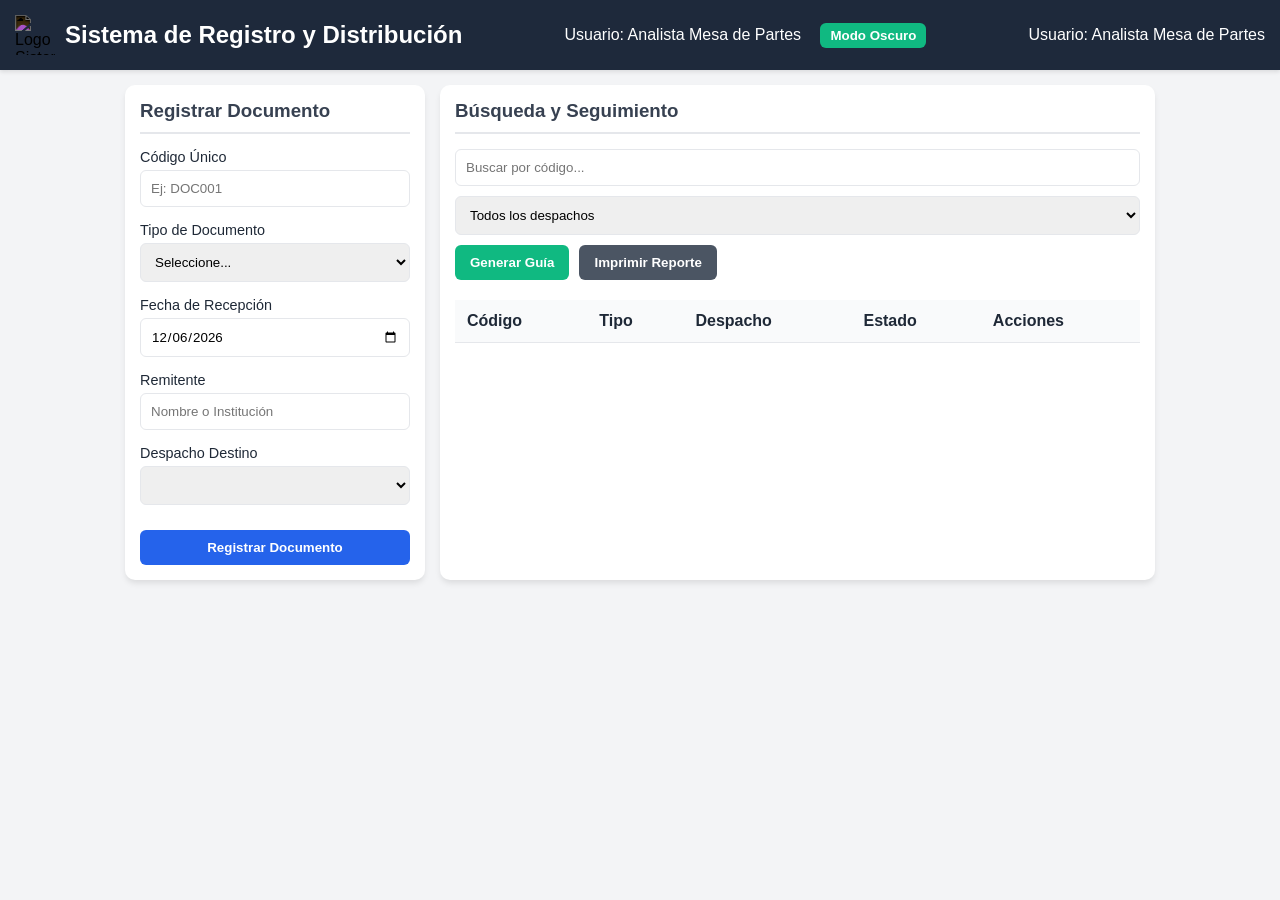
==== index.html @ 806da579 "cambios" ====
<!DOCTYPE html>
<html lang="es">
<head>
    <meta charset="UTF-8">
    <meta name="viewport" content="width=device-width, initial-scale=1.0">
    <title>Sistema de Trámite Documentario | Grupo 01</title>
    <link rel="stylesheet" href="style.css">
</head>
<body>
    <header class="navbar">
        <div class="logo-container">
            <img src="https://cdn-icons-png.flaticon.com/512/2912/2912773.png" alt="Logo Sistema" class="logo">
            <h2>Sistema de Registro y Distribución</h2>
        </div>
        <div class="user-actions">
            <span class="user-info">Usuario: Analista Mesa de Partes</span>
            <button id="btnDarkMode" class="btn btn-secondary" style="margin-left: 15px; padding: 5px 10px;">Modo Oscuro</button>
        </div>
        <div class="user-info">Usuario: Analista Mesa de Partes</div>
    </header>

    <main class="container">
        <aside class="panel form-panel">
            <h3>Registrar Documento</h3>
            <form id="formRegistro">
                <div class="form-group">
                    <label>Código Único</label>
                    <input type="text" id="codigo" name="codigo" required placeholder="Ej: DOC001" autocomplete="off">
                </div>
                <div class="form-group">
                    <label>Tipo de Documento</label>
                    <select id="tipo" name="tipo" required>
                        <option value="">Seleccione...</option>
                        <option value="Oficio">Oficio</option>
                        <option value="Solicitud">Solicitud</option>
                        <option value="Carta">Carta</option>
                        <option value="Expediente">Expediente</option>
                    </select>
                </div>
                <div class="form-group">
                    <label>Fecha de Recepción</label>
                    <input type="date" id="fecha" name="fecha" required>
                </div>
                <div class="form-group">
                    <label>Remitente</label>
                    <input type="text" id="remitente" name="remitente" required placeholder="Nombre o Institución">
                </div>
                <div class="form-group">
                    <label>Despacho Destino</label>
                    <select id="despacho" name="despacho" required>
                        </select>
                </div>
                <button type="submit" class="btn btn-primary">Registrar Documento</button>
            </form>
            <div id="toast" class="toast hidden"></div>
        </aside>

        <section class="panel table-panel">
            <div class="toolbar">
                <h3>Búsqueda y Seguimiento</h3>
                <div class="filters">
                    <input type="text" id="buscarCodigo" placeholder="Buscar por código..." autocomplete="off">
                    <select id="filtroDespacho">
                        <option value="">Todos los despachos</option>
                        </select>
                    <button class="btn btn-secondary" onclick="generarGuia()">Generar Guía</button>
                    <button class="btn" style="background-color: #4b5563; color: white;" onclick="window.print()">Imprimir Reporte</button>
                </div>
            </div>

            <div class="table-container">
                <table id="tablaDocumentos">
                    <thead>
                        <tr>
                            <th>Código</th>
                            <th>Tipo</th>
                            <th>Despacho</th>
                            <th>Estado</th>
                            <th>Acciones</th>
                        </tr>
                    </thead>
                    <tbody>
                        </tbody>
                </table>
            </div>
        </section>
    </main>

    <script src="app.js"></script>
</body>
</html>
---- style.css ----
:root {
    --primary: #2563eb;
    --primary-hover: #1d4ed8;
    --secondary: #10b981;
    --bg-color: #f3f4f6;
    --panel-bg: #ffffff;
    --text-main: #1f2937;
    --border: #e5e7eb;
}

* {
    box-sizing: border-box;
    margin: 0;
    padding: 0;
    font-family: 'Segoe UI', Tahoma, Geneva, Verdana, sans-serif;
}

body {
    background-color: var(--bg-color);
    color: var(--text-main);
}

/* Etiquetas Semánticas */
header.navbar {
    background-color: #1e293b;
    color: white;
    padding: 15px; /* Valor exacto de la rúbrica */
    display: flex;
    justify-content: space-between;
    align-items: center;
    box-shadow: 0 2px 4px rgba(0,0,0,0.1);
}

.logo-container {
    display: flex;
    align-items: center;
    gap: 10px;
}

.logo {
    width: 40px;
    height: 40px;
    filter: invert(1); /* Pone el logo blanco */
}

main.container {
    display: grid;
    grid-template-columns: 300px 1fr; /* Barra lateral definida */
    gap: 15px; /* Valor exacto de la rúbrica */
    padding: 15px; /* Valor exacto de la rúbrica */
    max-width: 1060px; /* VALOR EXACTO SOLICITADO EN LA RÚBRICA */
    margin: auto;
}

.panel {
    background: var(--panel-bg);
    padding: 15px; /* Valor exacto de la rúbrica */
    border-radius: 10px;
    box-shadow: 0 4px 6px -1px rgba(0, 0, 0, 0.1);
}

h3 {
    margin-bottom: 15px;
    border-bottom: 2px solid var(--border);
    padding-bottom: 10px;
    color: #374151;
}

.form-group { margin-bottom: 15px; }

label {
    display: block;
    margin-bottom: 5px;
    font-weight: 500;
    font-size: 0.9rem;
}

input, select {
    width: 100%;
    padding: 10px;
    border: 1px solid var(--border);
    border-radius: 6px;
    outline: none;
    transition: border-color 0.3s;
}

input:focus, select:focus {
    border-color: var(--primary);
    box-shadow: 0 0 0 3px rgba(37, 99, 235, 0.1);
}

.btn {
    padding: 10px 15px;
    border: none;
    border-radius: 6px;
    cursor: pointer;
    font-weight: 600;
    transition: background 0.3s;
    color: white;
}

.btn-primary { background-color: var(--primary); width: 100%; margin-top: 10px;}
.btn-primary:hover { background-color: var(--primary-hover); }
.btn-secondary { background-color: var(--secondary); }
.btn-secondary:hover { background-color: #059669; }

.toolbar { display: flex; flex-direction: column; margin-bottom: 20px; }
.filters { display: flex; gap: 10px; flex-wrap: wrap; }

.table-container { overflow-x: auto; }
table { width: 100%; border-collapse: collapse; }
th, td { padding: 12px; text-align: left; border-bottom: 1px solid var(--border); }
th { background-color: #f9fafb; font-weight: 600; }

.badge {
    padding: 5px 10px;
    border-radius: 20px;
    font-size: 0.8rem;
    font-weight: bold;
}
.badge.pendiente { background-color: #fef08a; color: #854d0e; }
.badge.envio { background-color: #bae6fd; color: #0369a1; }
.badge.entregado { background-color: #bbf7d0; color: #166534; }
.badge.notificado { background-color: #fecaca; color: #991b1b; }

.toast {
    margin-top: 15px;
    padding: 10px;
    border-radius: 6px;
    text-align: center;
    font-weight: bold;
}
.toast.success { background-color: #d1fae5; color: #065f46; border: 1px solid #10b981;}
.toast.error { background-color: #fee2e2; color: #991b1b; border: 1px solid #ef4444;}
.hidden { display: none; }

/* DISEÑO RESPONSIVO SOLICITADO EN LA RÚBRICA */
@media (max-width: 768px) {
    main.container {
        grid-template-columns: 1fr; /* Pasa a 1 sola columna en móviles */
    }
    .filters {
        flex-direction: column;
    }
    header.navbar {
        flex-direction: column;
        text-align: center;
        gap: 10px;
    }
}

/* =========================================
   CREATIVIDAD ADICIONAL: MODO OSCURO
   ========================================= */
body.dark-mode {
    --bg-color: #111827;
    --panel-bg: #1f2937;
    --text-main: #f3f4f6;
    --border: #374151;
}

body.dark-mode h3, 
body.dark-mode label, 
body.dark-mode th {
    color: #f3f4f6;
}

body.dark-mode input, 
body.dark-mode select {
    background-color: #374151;
    color: white;
}

body.dark-mode th { background-color: #374151; }
body.dark-mode .btn-secondary { background-color: #059669; }

/* =========================================
   CREATIVIDAD ADICIONAL: REPORTE IMPRIMIBLE
   ========================================= */
@media print {
    /* Ocultar barra lateral, botones y nav para la impresión */
    aside.form-panel, 
    .filters, 
    .user-actions, 
    td select, /* Oculta los combos de estado */
    th:last-child, /* Oculta la columna de acciones */
    td:last-child {
        display: none !important;
    }

    /* Expandir la tabla a toda la hoja */
    main.container {
        display: block;
        max-width: 100%;
        padding: 0;
    }

    .panel.table-panel {
        box-shadow: none;
        padding: 0;
    }

    body {
        background-color: white;
        color: black;
    }

    /* Agregar encabezado formal solo visible al imprimir */
    .table-container::before {
        content: "REPORTE OFICIAL DE TRAZABILIDAD DE DOCUMENTOS";
        display: block;
        text-align: center;
        font-weight: bold;
        font-size: 18px;
        margin-bottom: 20px;
        text-decoration: underline;
    }

    table {
        border: 1px solid #000;
    }
    th, td {
        border: 1px solid #000;
        color: black;
    }
}
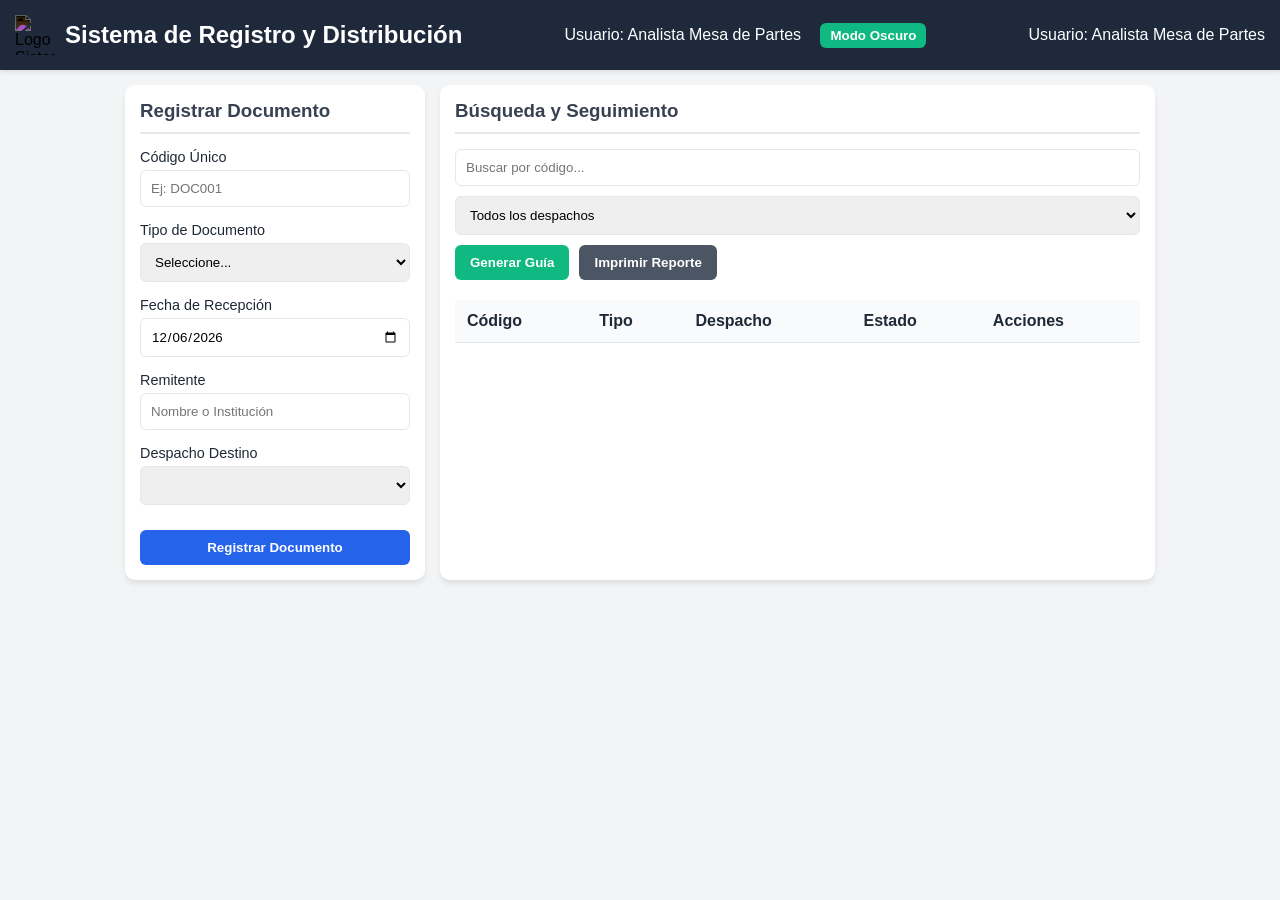
==== commit fc7fc1ac: "correcion" ====
--- a/index.html
+++ b/index.html
@@ -87,5 +87,15 @@
     </main>
 
     <script src="app.js"></script>
+    <div id="modalSeguimiento" class="modal hidden">
+        <div class="modal-content">
+            <div class="modal-header">
+                <h3>📋 Seguimiento del Documento</h3>
+                <button onclick="cerrarModal()" class="btn-close">✖</button>
+            </div>
+            <div class="modal-body" id="contenidoSeguimiento">
+                </div>
+        </div>
+    </div>
 </body>
 </html>
